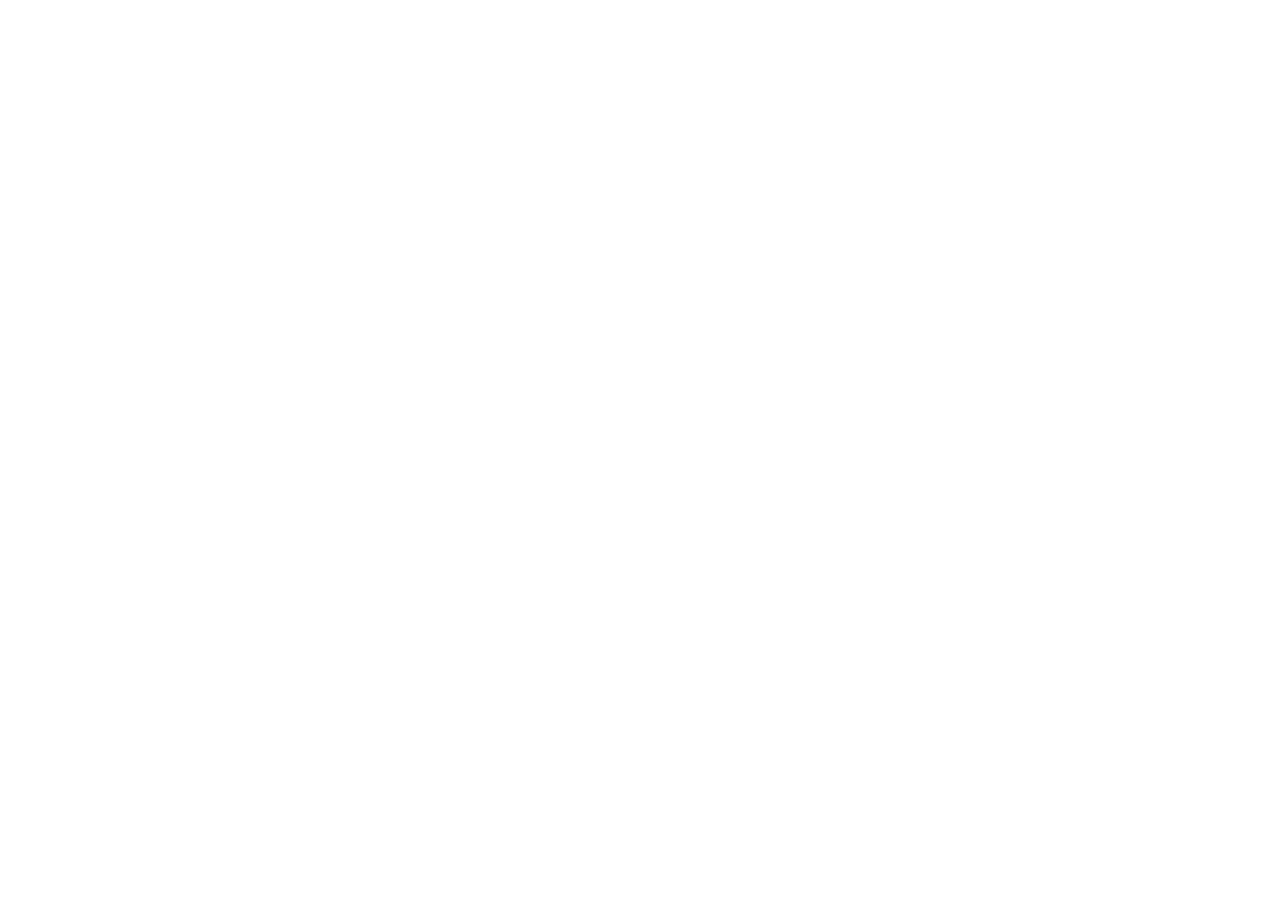
==== form-project/index.html @ f7af8f4d "form-project" ====
<!DOCTYPE html>
<html lang="pt-br">
<head>
  <meta charset="UTF-8">
  <meta name="viewport" content="width=device-width, initial-scale=1.0">
  <title>Document</title>
</head>
<body>
  
</body>
</html>
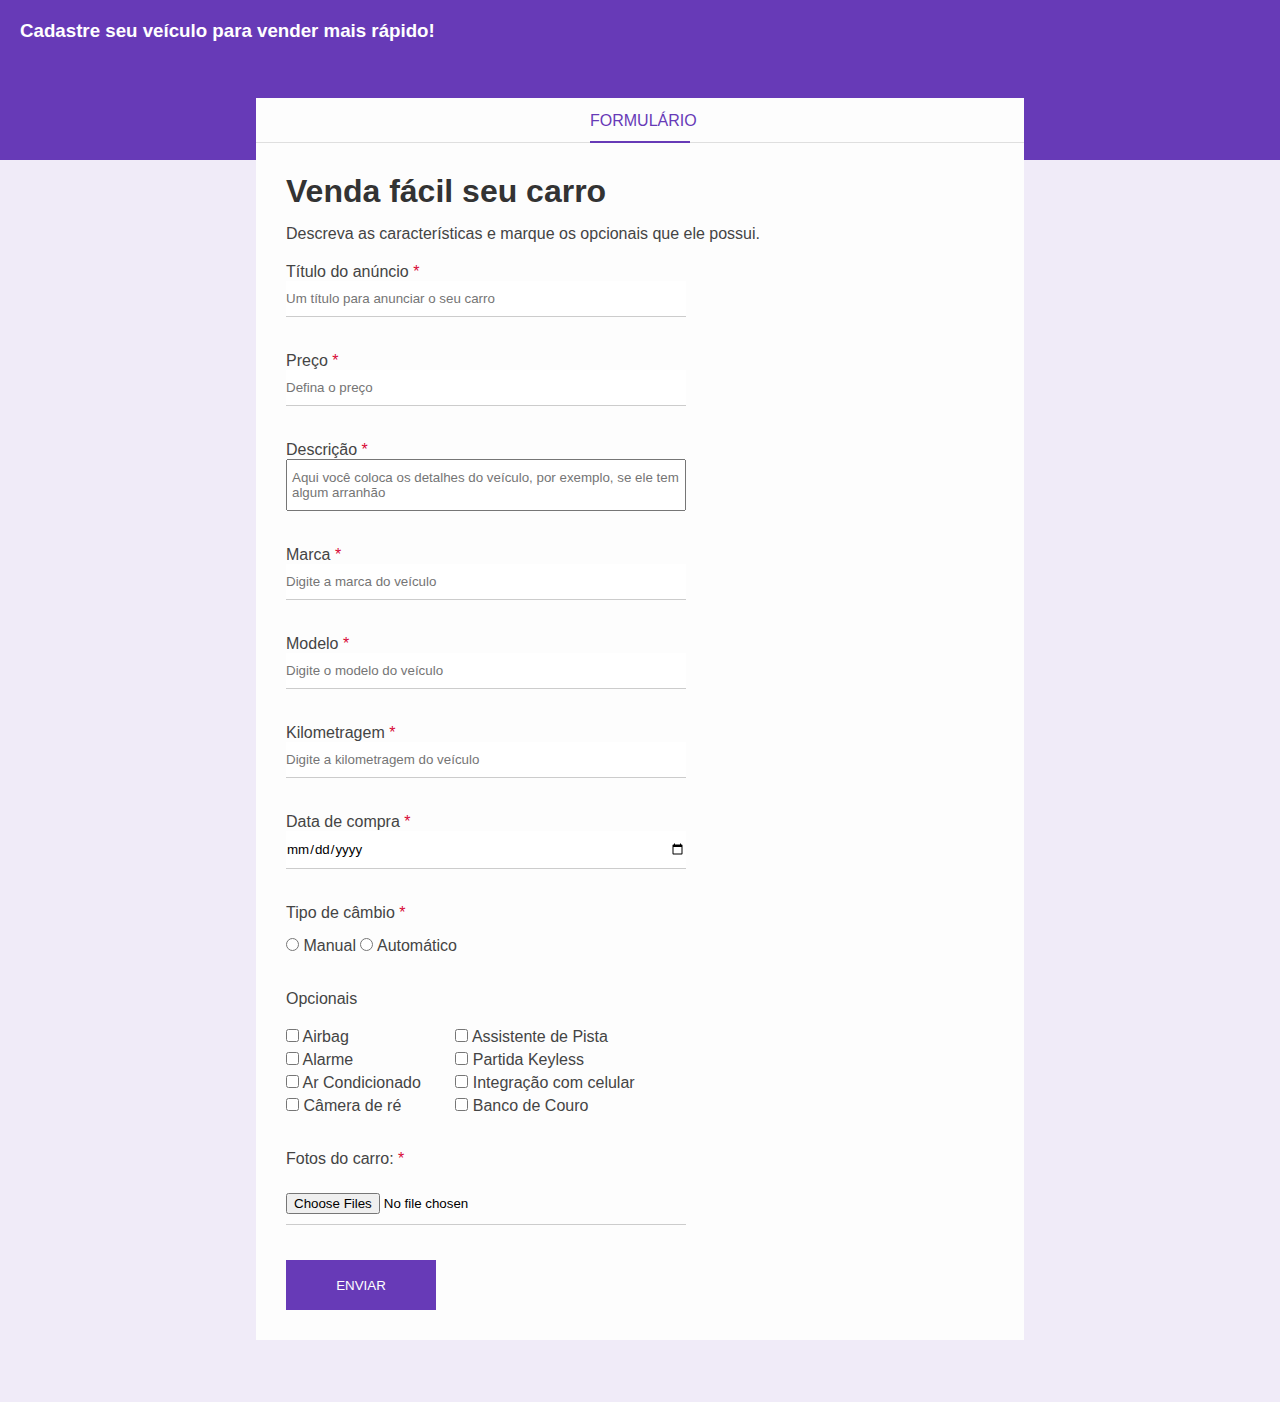
==== commit b39c50c2: "form project" ====
--- a/form-project/index.html
+++ b/form-project/index.html
@@ -1,11 +1,117 @@
 <!DOCTYPE html>
 <html lang="pt-br">
+
 <head>
   <meta charset="UTF-8">
   <meta name="viewport" content="width=device-width, initial-scale=1.0">
-  <title>Document</title>
+  <title>Venda seu carro</title>
+  <link rel="stylesheet" href="style.css">
 </head>
+
 <body>
-  
+  <div class="container">
+    <div class="header">
+      <h3>Cadastre seu veículo para vender mais rápido!</h3>
+    </div>
+    <div class="form-container">
+      <div class="form-header">
+        <p>Formulário</p>
+      </div>
+      <div class="form-body">
+        <h1 class="form-title">Venda fácil seu carro</h1>
+        <p>Descreva as características e marque os opcionais que ele possui.</p>
+
+        <form>
+          <div class="box-input">
+            <label for="title">Título do anúncio <span class="required-field">*</span></label>
+            <input type="text" name="title" id="title" class="block" placeholder="Um título para anunciar o seu carro"
+              minlength="1" maxlength="30" required>
+          </div>
+
+          <div class="box-input">
+            <label for="price">Preço <span class="required-field">*</span></label>
+            <input type="number" name="price" id="price" class="block" placeholder="Defina o preço" required>
+          </div>
+
+          <div class="box-input">
+            <label for="description">Descrição <span class="required-field">*</span></label>
+            <textarea name="description" id="description" class="block"
+              placeholder="Aqui você coloca os detalhes do veículo, por exemplo, se ele tem algum arranhão"></textarea>
+          </div>
+          <div class="box-input">
+            <label for="brand">Marca <span class="required-field">*</span></label>
+            <input type="text" name="brand" id="brand" class="block" placeholder="Digite a marca do veículo" required>
+          </div>
+          <div class="box-input">
+            <label for="model">Modelo <span class="required-field">*</span></label>
+            <input type="text" name="model" id="model" class="block" placeholder="Digite o modelo do veículo" required>
+          </div>
+          <div class="box-input">
+            <label for="mileage">Kilometragem <span class="required-field">*</span></label>
+            <input type="number" name="mileage" id="mileage" class="block"
+              placeholder="Digite a kilometragem do veículo" required>
+          </div>
+          <div class="box-input">
+            <label for="puchase_date">Data de compra <span class="required-field">*</span></label>
+            <input type="date" name="puchase_date" id="puchase_date" class="block" required>
+          </div>
+          <div class="box-input">
+            <p>Tipo de câmbio <span class="required-field">*</span></p>
+            <input type="radio" name="gear" id="manual">
+            <label for="manual">Manual</label>
+            <input type="radio" name="gear" id="manual">
+            <label for="auto">Automático</label>
+          </div>
+          <div class="optional-box">
+            <p>Opcionais</p>
+            <ul class="optional-list">
+              <li>
+                <input type="checkbox" id="airbag" name="optional[]" value="airbag">
+                <label for="airbag">Airbag</label>
+              </li>
+              <li>
+                <input type="checkbox" id="alarm" name="optional[]" value="alarm">
+                <label for="alarm">Alarme</label>
+              </li>
+              <li>
+                <input type="checkbox" id="ac" name="optional[]" value="ac">
+                <label for="ac">Ar Condicionado</label>
+              </li>
+              <li>
+                <input type="checkbox" id="reverse_camera" name="optional[]" value="reverse_camera">
+                <label for="reverse_camera">Câmera de ré</label>
+              </li>
+            </ul>
+          </div>
+          <div class="optional-box">
+            <ul class="optional-list">
+              <li>
+                <input type="checkbox" id="lane_assist" name="optional[]" value="lane_assist">
+                <label for="lane_assist">Assistente de Pista</label>
+              </li>
+              <li>
+                <input type="checkbox" id="keyless" name="optional[]" value="keyless">
+                <label for="keyless">Partida Keyless</label>
+              </li>
+              <li>
+                <input type="checkbox" id="smartphone" name="optional[]" value="smartphone">
+                <label for="smartphone">Integração com celular</label>
+              </li>
+              <li>
+                <input type="checkbox" id="leather_seat" name="optional[]" value="leather_seat">
+                <label for="leather_seat">Banco de Couro</label>
+              </li>
+            </ul>
+          </div>
+          <div class="box-input">
+            <p>Fotos do carro: <span class="required-field">*</span></p>
+            <input type="file" multiple accept="image/png, image/jpg" id="image" name="image" required>
+          </div>
+          <input type="submit" value="Enviar" class="btn-submit">
+        </form>
+      </div>
+    </div>
+  </div>
 </body>
+
 </html>--- a/form-project/style.css
+++ b/form-project/style.css
@@ -0,0 +1,142 @@
+@charset "utf-8";
+
+* {
+  margin: 0;
+  padding: 0;
+  box-sizing: border-box;
+  font-family: Arial, Helvetica, sans-serif;
+}
+
+body {
+  background-color: #f0ebf8;
+}
+
+h1,
+h2,
+h3,
+h4,
+h5 {
+  color: #333;
+}
+
+p,
+label {
+  color: #444;
+}
+
+input {
+  border: none;
+  border-bottom: 1px solid #ccc;
+  padding: 10px 0;
+}
+
+input[type="text"],
+input[type="number"],
+input[type="date"],
+input[type="file"],
+textarea {
+  width: 400px;
+}
+
+textarea {
+  padding: 10px 5px;
+  resize: none;
+}
+
+/* Page Header */
+
+.header {
+  height: 160px;
+  padding: 20px;
+  background-color: #673ab7;
+}
+
+.header h3 {
+  color: #fff;
+  margin-top: 0;
+}
+
+/* Form Container */
+
+.form-container {
+  background-color: #fdfdfd;
+  width: 60%;
+  margin: 0 auto;
+  position: relative;
+  top: -62px;
+}
+
+/* Form Header */
+
+.form-header {
+  border-bottom: 1px solid #dfdfdf;
+  height: 45px;
+}
+
+.form-header p {
+  color: #673ab7;
+  border-bottom: 2px solid #673ab7;
+  width: 100px;
+  text-align: center;
+  margin: 0 auto;
+  text-transform: uppercase;
+  height: 45px;
+  line-height: 45px;
+}
+
+/* Form Body */
+
+.form-body {
+  padding: 30px;
+}
+
+.form-title {
+  margin-bottom: 15px;
+}
+
+.form-body p {
+  margin-bottom: 20px;
+}
+
+.required-field {
+  color: #d80835;
+}
+
+.box-input {
+  margin-bottom: 35px;
+}
+
+.block {
+  display: block;
+}
+
+.optional-box {
+  display: inline-block;
+  margin: 0 30px 30px 0;
+}
+
+.optional-list li {
+  list-style: none;
+  margin-bottom: 5px;
+}
+
+.box-input p{
+  margin-bottom: 15px;
+}
+
+.btn-submit {
+  background-color: #673ab7;
+  color: #fff;
+  border: 2px solid transparent;
+  width: 150px;
+  height: 50px;
+  cursor: pointer;
+  text-transform: uppercase;
+  transition: 0.5s;
+}
+
+.btn-submit:hover {
+  background-color: #fff;
+  color: #673ab7;
+  border-color: #673ab7;
+}